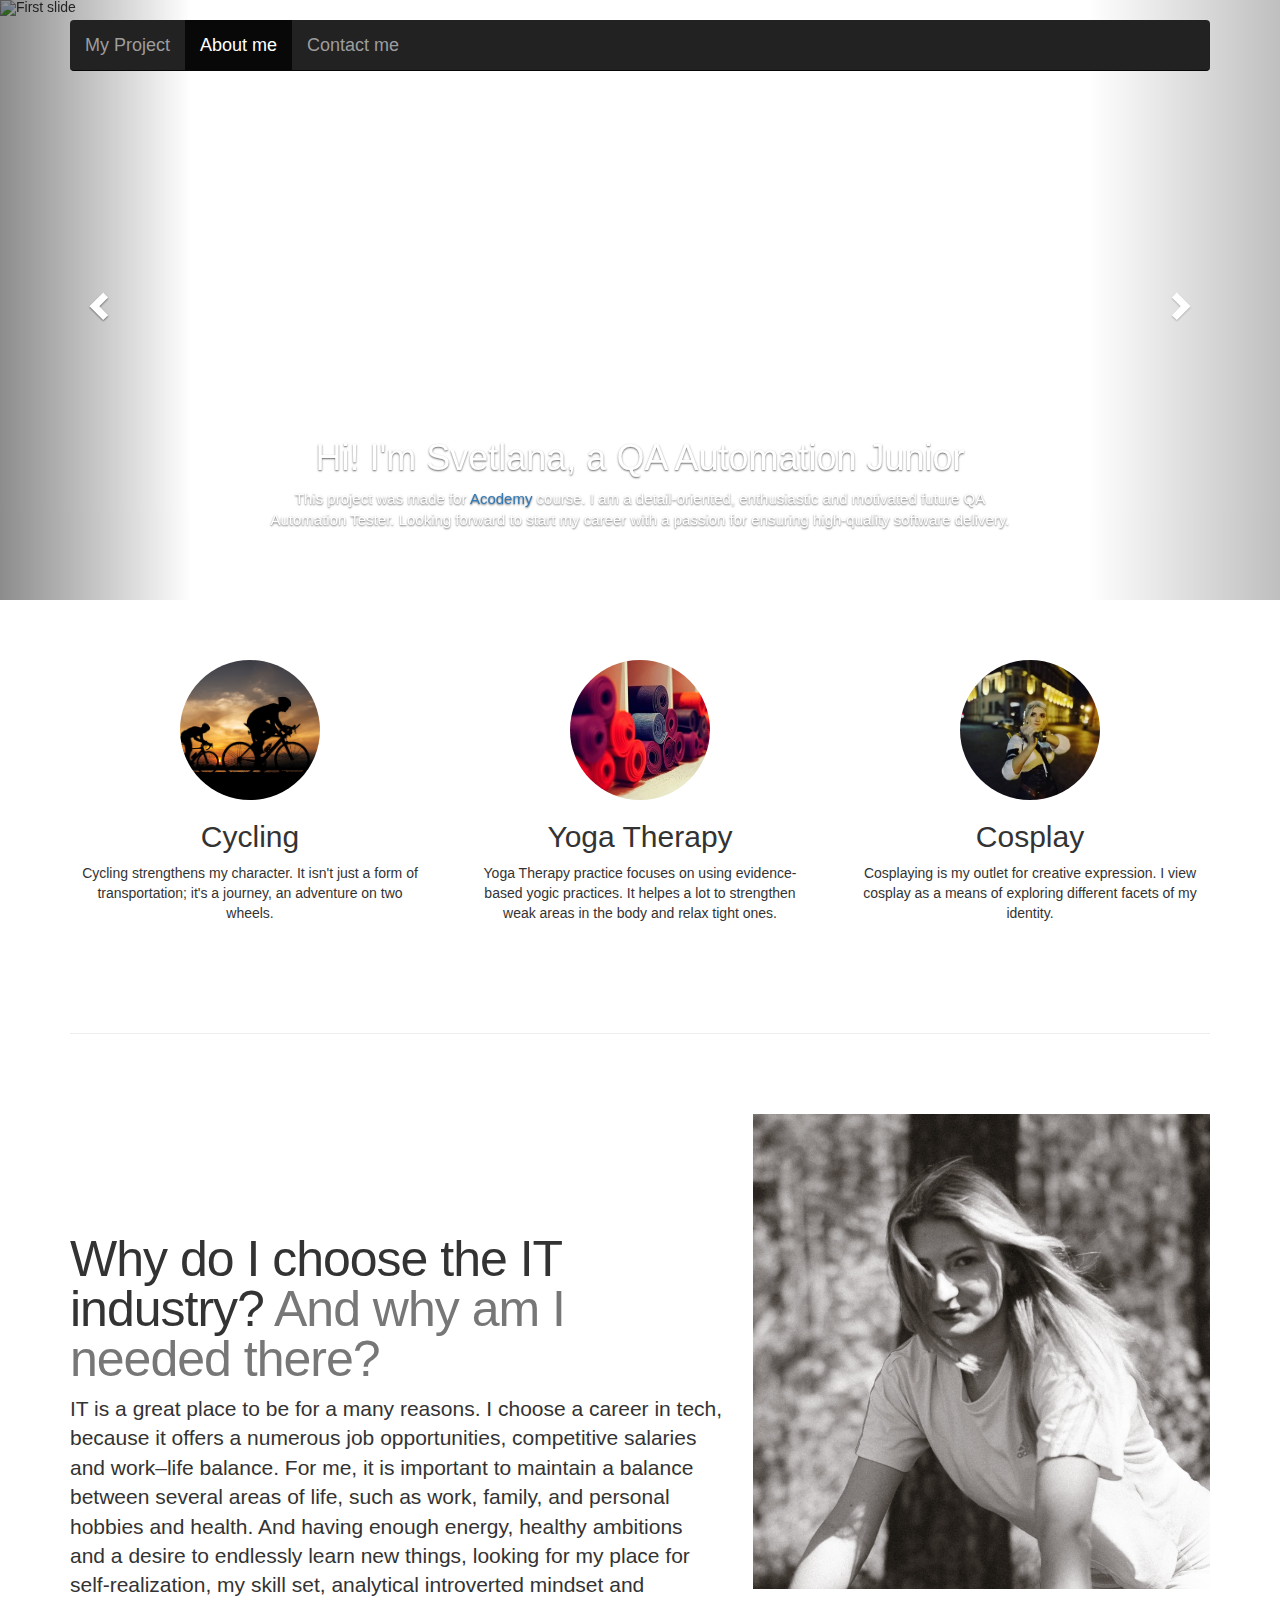
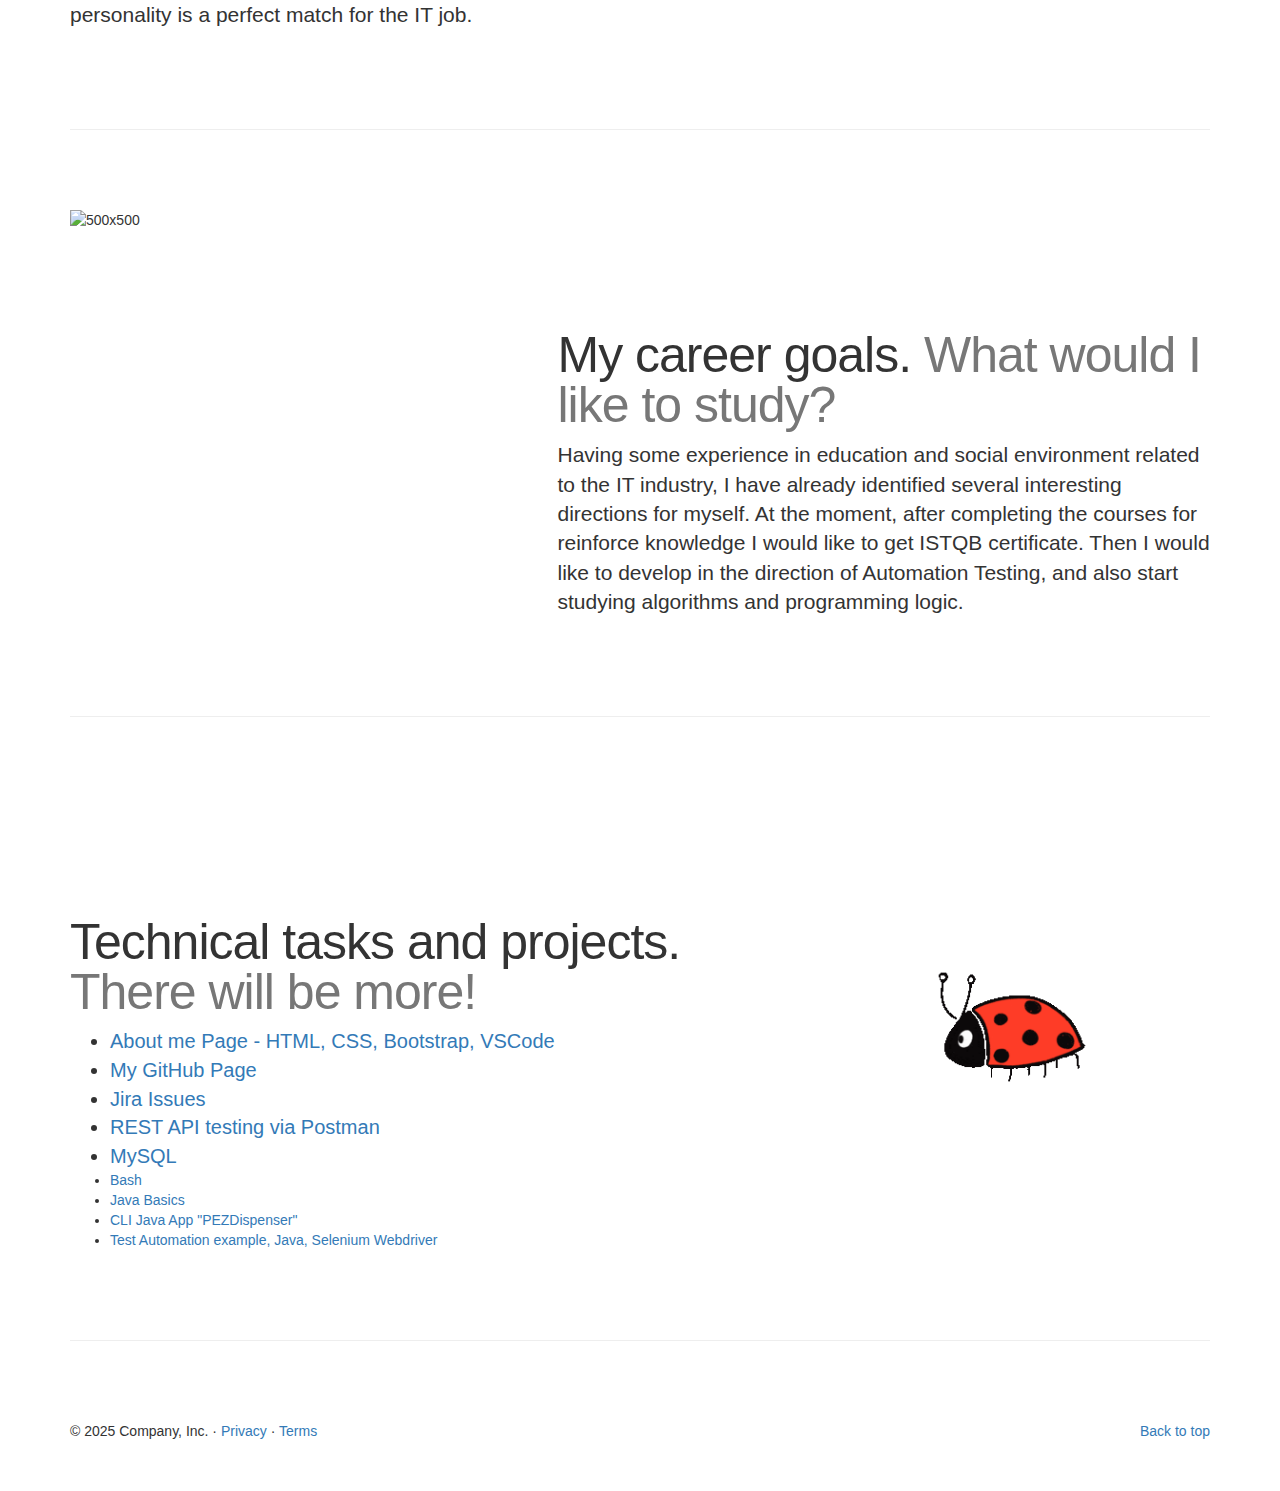
==== index.html @ 94af4a04 "Update info" ====
<!doctype html>
<html lang="en">
  <head>
    <meta charset="utf-8">
    <meta http-equiv="X-UA-Compatible" content="IE=edge">
    <meta name="viewport" content="width=device-width, initial-scale=1">
     <link rel="apple-touch-icon" sizes="180x180" href="favicon/apple-touch-icon.png">
     <link rel="icon" type="image/png" sizes="32x32" href="favicon/favicon-32x32.png">
     <link rel="icon" type="image/png" sizes="16x16" href="favicon/favicon-16x16.png">
     <link rel="manifest" href="favicon/site.webmanifest">
    
    <title>Svetlana Frolova - My Project</title>
    
    <link rel="stylesheet" href="https://cdn.jsdelivr.net/npm/bootstrap@3.4.1/dist/css/bootstrap.min.css" integrity="sha384-HSMxcRTRxnN+Bdg0JdbxYKrThecOKuH5zCYotlSAcp1+c8xmyTe9GYg1l9a69psu" crossorigin="anonymous">
    <link href="main.css" rel="stylesheet">
  </head>
  <body>
    <div class="navbar-wrapper">
      <div class="container">

        <nav class="navbar navbar-inverse navbar-static-top col-md-12">
          <div class="container">
            <div class="navbar-header">
              <button type="button" class="navbar-toggle collapsed" data-toggle="collapse" data-target="#navbar" aria-expanded="false" aria-controls="navbar">
                <span class="sr-only">Toggle navigation</span>
                <span class="icon-bar"></span>
                <span class="icon-bar"></span>
                <span class="icon-bar"></span>
              </button>
              <a class="navbar-brand" href="#"> My Project</a>
            </div>
            <div id="navbar" class="navbar-collapse collapse">
              <ul class="nav navbar-nav">
                <li class="active"><a href="#">About me</a></li>
                <li><a href="./contactpage.html">Contact me</a></li>
              </ul>
            </div>
          </div>
        </nav>
      </div>
    </div>

    <div id="myCarousel" class="carousel slide" data-ride="carousel">
      <!-- Indicators -->
      <ol class="carousel-indicators">
        <li data-target="#myCarousel" data-slide-to="0" class=""></li>
        <li data-target="#myCarousel" data-slide-to="1" class="active"></li>
      </ol>
      <div class="carousel-inner" role="listbox">
        <div class="item active">
          <img src="./images/blur3.jpg" alt="First slide">
          <div class="container">
            <div class="carousel-caption">
              <h1>Hi! I'm Svetlana, a QA Automation Junior</h1>
              <p>This project was made for <a href="https://acodemy.lv/ru" target="_blank">Acodemy</a> course. I am a detail-oriented, enthusiastic and motivated future QA Automation
                Tester. Looking forward to start my career with a passion for ensuring
                high-quality software delivery.</p>
            </div>
          </div>
        </div>
        <div class="item">
          <img class="second-slide" src="./images/blur3.jpg" alt="Second slide">
          <div class="container">
            <div class="carousel-caption">
              <h1>About me</h1>
              <ul class="nobullet" >
                <li> ✅ Finished <a href="https://drive.google.com/file/d/1Eh3PlwhGeC34S_9rrq8sDAheiZE1zzV0/view" rel="nofollow">Manual Testing Fundamentals and Test Automation Fundamentals course</a> </li>
                <li> ✅ Finished <a href="https://stepik.org/cert/2753118?lang=en" rel="nofollow">Software Testing from Scratch course. Theory + Practice.</a> </li>
                <li>📝 Check out my <a href="https://drive.google.com/file/d/1--vUDClrsWZBzOju0_0ggqDJd9yfMCrw/view" rel="nofollow">Resume</a></li>
                <li> 📚 Learning Java, SQL and Postman in my free time.</li>
                <li>🤸 Random facts: I travel by bike over 100 km a day, restore my physical and mental health with yoga therapy and play Nirvana songs on the guitar. </li>
              </ul>
              </div>
          </div>
        </div>
      </div>
      <a class="left carousel-control" href="#myCarousel" role="button" data-slide="prev">
        <span class="glyphicon glyphicon-chevron-left" aria-hidden="true"></span>
        <span class="sr-only">Previous</span>
      </a>
      <a class="right carousel-control" href="#myCarousel" role="button" data-slide="next">
        <span class="glyphicon glyphicon-chevron-right" aria-hidden="true"></span>
        <span class="sr-only">Next</span>
      </a>
    </div>

    <div class="container marketing">

      <!-- Three columns of text below the carousel -->
      <div class="row">
        <div class="col-lg-4">
          <img id="icon1" class="img-circle" src="images/bikes.jpg" alt="Cycling" width="140" height="140">
          <h2>Cycling</h2>
          <p>Cycling strengthens my character. It isn't just a form of transportation; it's a journey, an adventure on two wheels.</p>
        </div><!-- /.col-lg-4 -->
        <div class="col-lg-4">
          <img id="icon2" class="img-circle" src="images/yoga.jpg" alt="Yoga Therapy" width="140" height="140">
          <h2>Yoga Therapy</h2>
          <p>Yoga Therapy practice focuses on using evidence-based yogic practices. It helpes a lot to strengthen weak areas in the body and relax tight ones.</p>
        </div><!-- /.col-lg-4 -->
        <div class="col-lg-4">
          <img id="icon3" class="img-circle" src="images/1.jpg" alt="Cosplay" width="140" height="140">
          <h2>Cosplay</h2>
          <p>Cosplaying is my outlet for creative expression. I view cosplay as a means of exploring different facets of my identity.</p>
        </div><!-- /.col-lg-4 -->
      </div><!-- /.row -->


      <!-- START THE FEATURETTES -->

      <hr class="featurette-divider">

      <div class="row featurette">
        <div class="col-md-7">
          <h2 class="featurette-heading">Why do I choose the IT industry? <span class="text-muted">And why am I needed there?</span></h2>
          <p class="lead"> IT is a great place to be for a many reasons. I choose a career in tech, because it offers a numerous job opportunities, competitive salaries and work–life balance. For me, it is important to maintain a balance between several areas of life, such as work, family, and personal hobbies and health. And having enough energy, healthy ambitions and a desire to endlessly learn new things, looking for my place for self-realization, my skill set, analytical introverted mindset and personality is a perfect match for the IT job.</p>
        </div>
        <div class="col-md-5">
          <img class="featurette-image img-responsive center-block" data-src="holder.js/500x500/auto" alt="500x500" src="images/me.JPG" data-holder-rendered="true">
        </div>
      </div>

      <hr class="featurette-divider">

      <div class="row featurette">
        <div class="col-md-7 col-md-push-5">
          <h2 class="featurette-heading">My career goals.  <span class="text-muted">What would I like to study?</span></h2>
          <p class="lead"> Having some experience in education and social environment related to the IT industry, I have already identified several interesting directions for myself. At the moment, after completing the courses for reinforce knowledge I would like to get ISTQB certificate. Then I would like to develop in the direction of Automation Testing, and also start studying algorithms and programming logic.</p>
        </div>
        <div class="col-md-5 col-md-pull-7">
          <img class="featurette-image img-responsive center-block" data-src="holder.js/500x500/auto" alt="500x500" src="images/rrr.jpg" data-holder-rendered="true">
        </div>
      </div>

      <hr class="featurette-divider">

      <div class="row featurette">
        <div class="col-md-7">
          <h2 class="featurette-heading">Technical tasks and projects. <span class="text-muted">There will be more!</span></h2>
          <ul dir="auto">
          <li style="font-size: 20px;"> <a href="https://github.com/svetkaa-yo/AboutMePage_HTML">About me Page - HTML, CSS, Bootstrap, VSCode</a>  </li>
          <li style="font-size: 20px;"> <a href="https://github.com/svetkaa-yo"> My GitHub Page </a></li>
          <li style="font-size: 20px;"> <a href="https://github.com/svetkaa-yo/Jira-Issues/tree/master">Jira Issues</a>  </li>
          <li style="font-size: 20px;"> <a href="https://github.com/svetkaa-yo/Postman-collections">REST API testing via Postman </a></li>
          <li style="font-size: 20px;"> <a href="https://github.com/svetkaa-yo/MySQL">MySQL</a></li>
          <li> <a target="_blank" href=""> Bash </a>  </li>
          <li> <a target="_blank" href="https://github.com/svetkaa-yo/java-learning/tree/master?tab=readme-ov-file"> Java Basics </a> </li>
          <li> <a target="_blank" href="https://github.com/svetkaa-yo/PEZDispenser/tree/master/src/main/java/lv/acodemy/pez"> CLI Java App "PEZDispenser"</a>  </li>
          <li> <a target="_blank" href="https://github.com/svetkaa-yo/saucedemo-automation"> Test Automation example, Java, Selenium Webdriver</a> </li>
          </ul>
        </div>
        <div class="col-md-5">
          <img class="featurette-image img-responsive center-block" data-src="holder.js/500x500/auto" alt="500x500" src="images/ladybug.gif" data-holder-rendered="true">
        </div>
      </div>

      <hr class="featurette-divider">

      <!-- /END THE FEATURETTES -->


      <!-- FOOTER -->
      <footer>
        <p class="pull-right"><a href="#">Back to top</a></p>
        <p>© 2025 Company, Inc. · <a href="#">Privacy</a> · <a href="#">Terms</a></p>
      </footer>

    </div>
    

    <script src="https://code.jquery.com/jquery-1.12.4.min.js" integrity="sha384-nvAa0+6Qg9clwYCGGPpDQLVpLNn0fRaROjHqs13t4Ggj3Ez50XnGQqc/r8MhnRDZ" crossorigin="anonymous"></script>
    <!-- Include all compiled plugins (below), or include individual files as needed -->
    <script src="https://cdn.jsdelivr.net/npm/bootstrap@3.4.1/dist/js/bootstrap.min.js" integrity="sha384-aJ21OjlMXNL5UyIl/XNwTMqvzeRMZH2w8c5cRVpzpU8Y5bApTppSuUkhZXN0VxHd" crossorigin="anonymous"></script>
  </body>

</html>
---- main.css ----
body {
    padding-bottom: 40px;
    /* паддинг-внутренний край, внутри контейнера,
                            отступ от него внутрь внизу страницы, а margin тут нет, 
                            но это отступы между другими элементами*/
    background-image: url(./images/grey.jpg);
}

.navbar-wrapper {
    position: absolute;
    /* она не привязана ни к чему, ему задаются координаты,
                         если добавляются элементы или меняются, навбар не меняется*/
    top: 0;
    /* отступы сверху*/
    right: 0;
    left: 0;
    z-index: 20;
    font-size: 18px;
}

.navbar-wrapper>.container {
    padding-right: 0;
    padding-left: 0;
}

.navbar-wrapper .navbar {
    padding-right: 15px;
    padding-left: 15px;
}

.navbar-wrapper .navbar .container {
    width: auto;
    /* автоматическая ширина*/
}


/* CAROUSEL*/
 
.nobullet {
    list-style-type: none;
  }



.carousel {
    margin-bottom: 60px;
}

.carousel-caption p{
    font-size: 20px;
    
}

.carousel-caption {
    z-index: 10;
    /* какой из двух элементов будет поверх, здесь картинка и текст, z координата-та, что идет вверх */
}

.carousel-inner>.item>img {
    object-fit: cover;
    /* object fit specify how image or video should be resized to fit its container
                           Если засунуть картинку в более узкий контейнер, то она будет сплющена, для этого
                           object-fit  со значениями. Cover- фотка обрезается по краю контейнера*/
    min-width: 100%;
    /*ширина фотки займет все пространство контейнера*/
    height: 600px;
    /*высота фотки, я ее двигала уже через сайт и затем вставила сюда понравившееся значение*/
}


/* То, что под каруселью*/

/* Расположение текста по центру */
.marketing .col-lg-4 {
    /* Расположение текста на ширине 4-ех колонок из 12(у бутстрапа их 12) */
    margin-bottom: 20px;
    text-align: center;
}

.marketing h2 {
    font-weight: 400;
    /* Жирность текста*/
}

.marketing .col-lg-4 p {
    /* descendant combinator Применяется для параграфов - p, который находится внутри любого элемента с
                                классом col-lg-4, который находится внутри любого элемента с классом маркетинг*/
    margin-right: 10px;
    margin-left: 10px;
}

#icon1 {
    object-fit: cover;
    object-position: 50% -1%;
    /* Первое вправо,влево, второе вверх вниз */
}

#icon2 {
    object-fit: cover;
    object-position: 50% 84%;
}

#icon3 {
    object-fit: cover;
    object-position: 50% 20%;
}


/* Featurettes
  ------------------------- */

.featurette-divider {
    margin: 80px 0;
    /* полоска между мини-статьями, из за фонта ее почти не видно */
}

/* Названия текста */
.featurette-heading {
    font-weight: 300;
    line-height: 1;
    letter-spacing: -1px;
}


/* RESPONSIVE CSS - дизайн отличается в зависимости от размера экрана
  -------------------------------------------------- */

@media (min-width: 768px) {

    /* если экран шире чем 768пх , то добавить отступ , @media это расширешие цсс, которое позволяет
    написать цсс, который будет включаться только при опр.условиях*/
    .navbar-wrapper {
        margin-top: 20px;
    }

    .navbar-wrapper .container {
        padding-right: 15px;
        padding-left: 15px;
    }

    .navbar-wrapper .navbar {
        padding-right: 0;
        padding-left: 0;
        border-radius: 4px;
        /* Округлили уголки навбар */
    }

    /* Текст в карусели */
    .carousel-caption p {
        margin-bottom: 20px;
        font-size: 15px;
        line-height: 1.4;
    }

    .featurette-heading {
        font-size: 50px;
    }

}

@media (min-width: 992px) {

    /* Для большого экрана*/
    .featurette-heading {
        margin-top: 120px;
    }
}

/*------------------Страничка Contact me------------------------------------*/
.contact-content {
    margin-top: 150px;
}

.contact-content h2 {
    font-size: 3.5rem;
    font-weight: 700;
    font-family: "Poppins", sans-serif;
    /*-второй ставится, если первого нет в системе-*/
    color: #000;
    margin-top: 0;
    margin-bottom: 25px;
}

.contact-content ul {
    margin-top: 130px;
}

.contact-content footer {   /*-чтобы это работало только на той странице, пропишем класс-*/
    margin-top: 130px
}
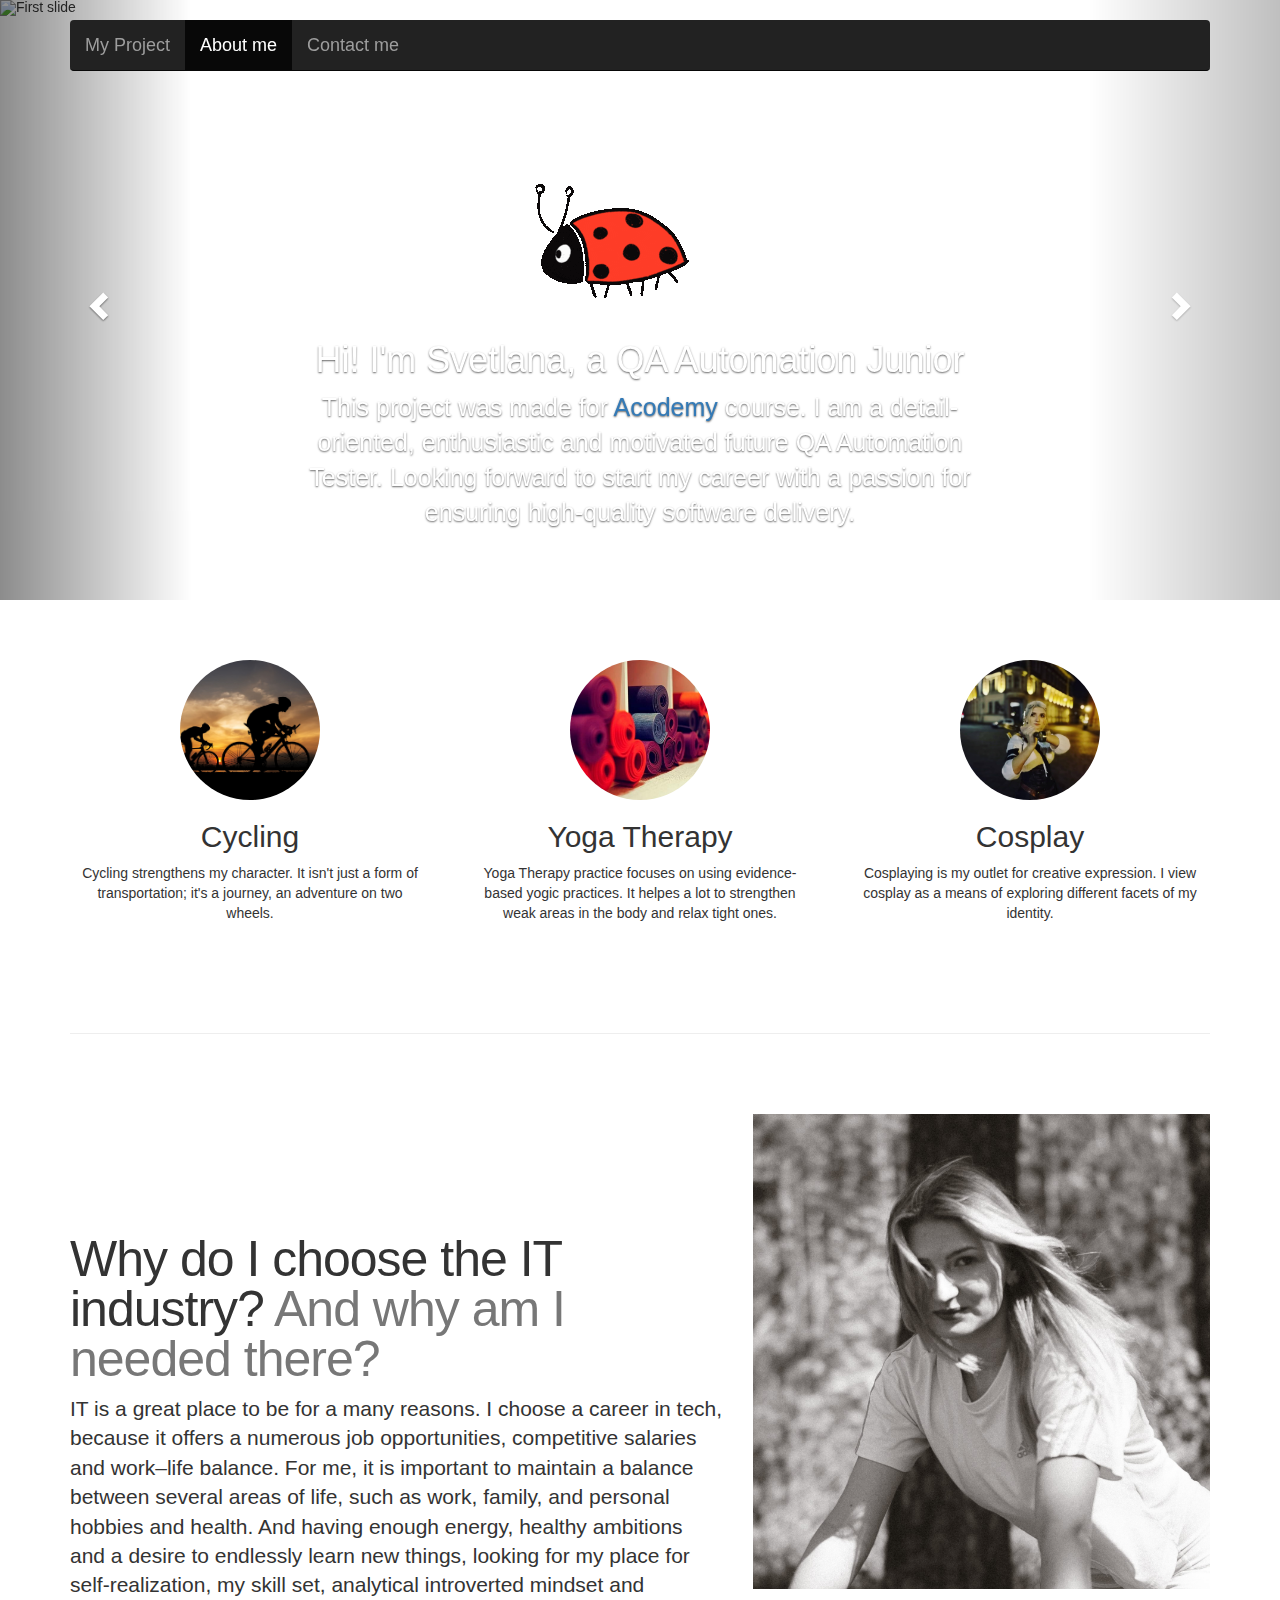
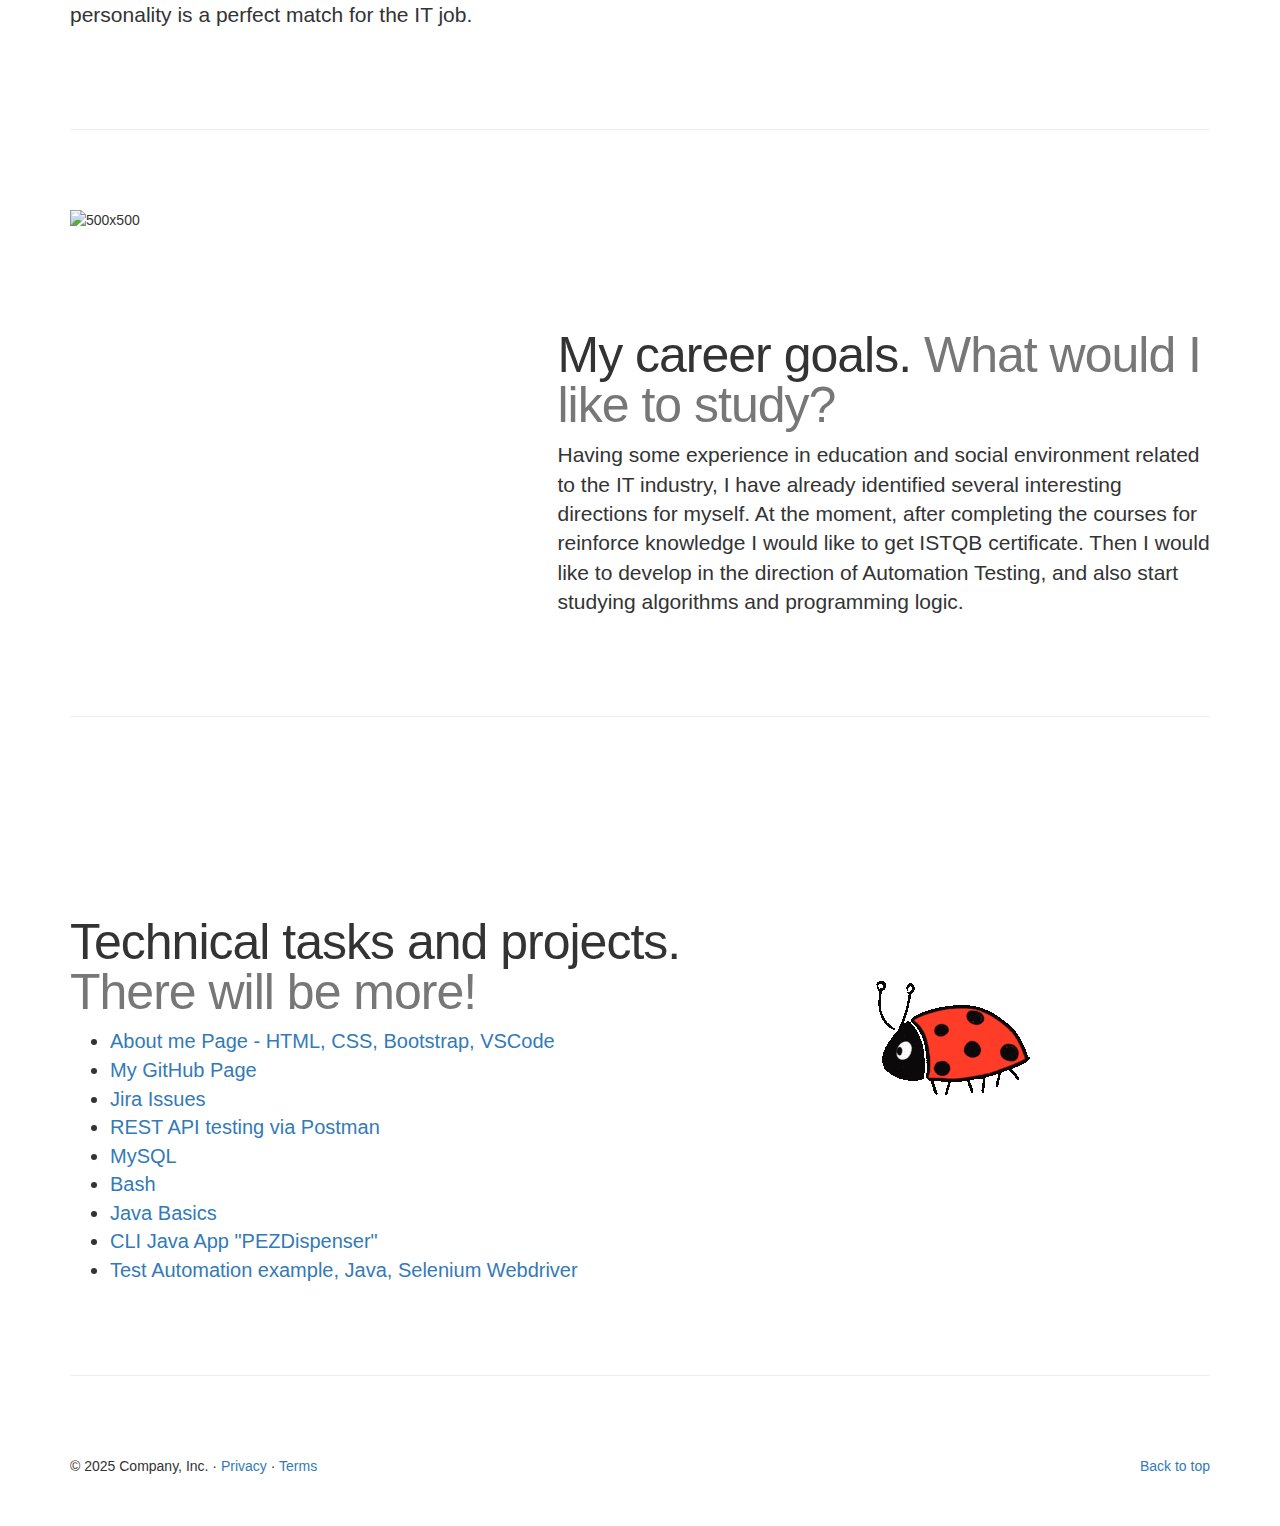
==== commit 0fd42b68: "Update responsive design" ====
--- a/index.html
+++ b/index.html
@@ -51,6 +51,7 @@
           <img src="./images/blur3.jpg" alt="First slide">
           <div class="container">
             <div class="carousel-caption">
+              <img class="image" data-src="holder.js/500x500/auto" alt="500x500" src="images/ladybug.gif" data-holder-rendered="true">
               <h1>Hi! I'm Svetlana, a QA Automation Junior</h1>
               <p>This project was made for <a href="https://acodemy.lv/ru" target="_blank">Acodemy</a> course. I am a detail-oriented, enthusiastic and motivated future QA Automation
                 Tester. Looking forward to start my career with a passion for ensuring
@@ -63,7 +64,7 @@
           <div class="container">
             <div class="carousel-caption">
               <h1>About me</h1>
-              <ul class="nobullet" >
+              <ul class="open-in-new-window" class="nobullet">
                 <li> ✅ Finished <a href="https://drive.google.com/file/d/1Eh3PlwhGeC34S_9rrq8sDAheiZE1zzV0/view" rel="nofollow">Manual Testing Fundamentals and Test Automation Fundamentals course</a> </li>
                 <li> ✅ Finished <a href="https://stepik.org/cert/2753118?lang=en" rel="nofollow">Software Testing from Scratch course. Theory + Practice.</a> </li>
                 <li>📝 Check out my <a href="https://drive.google.com/file/d/1--vUDClrsWZBzOju0_0ggqDJd9yfMCrw/view" rel="nofollow">Resume</a></li>
@@ -137,20 +138,20 @@
       <div class="row featurette">
         <div class="col-md-7">
           <h2 class="featurette-heading">Technical tasks and projects. <span class="text-muted">There will be more!</span></h2>
-          <ul dir="auto">
-          <li style="font-size: 20px;"> <a href="https://github.com/svetkaa-yo/AboutMePage_HTML">About me Page - HTML, CSS, Bootstrap, VSCode</a>  </li>
-          <li style="font-size: 20px;"> <a href="https://github.com/svetkaa-yo"> My GitHub Page </a></li>
-          <li style="font-size: 20px;"> <a href="https://github.com/svetkaa-yo/Jira-Issues/tree/master">Jira Issues</a>  </li>
-          <li style="font-size: 20px;"> <a href="https://github.com/svetkaa-yo/Postman-collections">REST API testing via Postman </a></li>
-          <li style="font-size: 20px;"> <a href="https://github.com/svetkaa-yo/MySQL">MySQL</a></li>
-          <li> <a target="_blank" href=""> Bash </a>  </li>
-          <li> <a target="_blank" href="https://github.com/svetkaa-yo/java-learning/tree/master?tab=readme-ov-file"> Java Basics </a> </li>
-          <li> <a target="_blank" href="https://github.com/svetkaa-yo/PEZDispenser/tree/master/src/main/java/lv/acodemy/pez"> CLI Java App "PEZDispenser"</a>  </li>
-          <li> <a target="_blank" href="https://github.com/svetkaa-yo/saucedemo-automation"> Test Automation example, Java, Selenium Webdriver</a> </li>
+          <ul class="open-in-new-window" dir="auto">
+          <li> <a href="https://github.com/svetkaa-yo/AboutMePage_HTML">About me Page - HTML, CSS, Bootstrap, VSCode</a>  </li>
+          <li> <a href="https://github.com/svetkaa-yo"> My GitHub Page </a></li>
+          <li> <a href="https://github.com/svetkaa-yo/Jira-Issues/tree/master">Jira Issues</a>  </li>
+          <li> <a href="https://github.com/svetkaa-yo/Postman-collections">REST API testing via Postman </a></li>
+          <li> <a href="https://github.com/svetkaa-yo/MySQL">MySQL</a></li>
+          <li> <a href=""> Bash </a>  </li>
+          <li> <a href="https://github.com/svetkaa-yo/java-learning/tree/master?tab=readme-ov-file"> Java Basics </a> </li>
+          <li> <a href="https://github.com/svetkaa-yo/PEZDispenser/tree/master/src/main/java/lv/acodemy/pez"> CLI Java App "PEZDispenser"</a>  </li>
+          <li> <a href="https://github.com/svetkaa-yo/saucedemo-automation"> Test Automation example, Java, Selenium Webdriver</a> </li>
           </ul>
         </div>
         <div class="col-md-5">
-          <img class="featurette-image img-responsive center-block" data-src="holder.js/500x500/auto" alt="500x500" src="images/ladybug.gif" data-holder-rendered="true">
+          <img class="image2" data-src="holder.js/500x500/auto" alt="500x500" src="images/ladybug.gif" data-holder-rendered="true">
         </div>
       </div>
 
@@ -167,7 +168,12 @@
 
     </div>
     
-
+    <script>
+      // Найдем все ссылки внутри <ul> с классом 'open-in-new-window' и добавим атрибут target="_blank"
+      document.querySelectorAll('.open-in-new-window a').forEach(function(link) {
+        link.setAttribute('target', '_blank');
+      });
+    </script>
     <script src="https://code.jquery.com/jquery-1.12.4.min.js" integrity="sha384-nvAa0+6Qg9clwYCGGPpDQLVpLNn0fRaROjHqs13t4Ggj3Ez50XnGQqc/r8MhnRDZ" crossorigin="anonymous"></script>
     <!-- Include all compiled plugins (below), or include individual files as needed -->
     <script src="https://cdn.jsdelivr.net/npm/bootstrap@3.4.1/dist/js/bootstrap.min.js" integrity="sha384-aJ21OjlMXNL5UyIl/XNwTMqvzeRMZH2w8c5cRVpzpU8Y5bApTppSuUkhZXN0VxHd" crossorigin="anonymous"></script>
--- a/main.css
+++ b/main.css
@@ -40,14 +40,28 @@
     list-style-type: none;
   }
 
-
+.container {
+    position: relative;
+  }
+
+.image {
+    position: absolute;
+    top: -280px; /* Позиционируем картинку ниже */
+    left: 50%;
+    transform: translateX(-50%); /* Центрируем картинку по горизонтали */
+  }
 
 .carousel {
     margin-bottom: 60px;
 }
 
+.carousel-caption ul{
+    font-size: 25px;
+
+}
+
 .carousel-caption p{
-    font-size: 20px;
+    font-size: 25px;
     
 }
 
@@ -121,9 +135,40 @@
     letter-spacing: -1px;
 }
 
+.col-md-7 ul{
+    font-size: 20px;
+}
+
+
+
 
 /* RESPONSIVE CSS - дизайн отличается в зависимости от размера экрана
   -------------------------------------------------- */
+@media (min-width: 390px){
+
+    .carousel-caption p {
+        margin-bottom: 20px;
+        font-size: 15px;
+        line-height: 1.4;
+    }
+    .carousel-caption ul {
+        margin-bottom: 20px;
+        font-size: 15px;
+        line-height: 1.4;
+    }
+    
+    .image2 {
+            position: absolute;
+            top: -710px; /* Позиционируем картинку ниже */
+            left: 50%;
+            transform: translateX(-50%); /* Центрируем картинку по горизонтали */
+          }
+    }
+
+
+
+
+
 
 @media (min-width: 768px) {
 
@@ -148,9 +193,27 @@
     /* Текст в карусели */
     .carousel-caption p {
         margin-bottom: 20px;
-        font-size: 15px;
-        line-height: 1.4;
-    }
+        font-size: 25px;
+        line-height: 1.4;
+    }
+
+    .carousel-caption ul {
+        margin-bottom: 20px;
+        font-size: 20px;
+        line-height: 1.4;
+    }
+
+    .container {
+        position: relative;
+      }
+    
+    .image {
+        position: absolute;
+        top: -270px; /* Позиционируем картинку на 30px ниже */
+        left: 50%;
+        transform: translateX(-50%); /* Центрируем картинку по горизонтали */
+      }
+
 
     .featurette-heading {
         font-size: 50px;
@@ -159,11 +222,35 @@
 }
 
 @media (min-width: 992px) {
+
+    .container {
+        position: relative;
+      }
+    
+    .image {
+        position: absolute;
+        top: -300px; /* Позиционируем картинку ниже */
+        left: 50%;
+        transform: translateX(-50%); /* Центрируем картинку по горизонтали */
+      }
 
     /* Для большого экрана*/
     .featurette-heading {
         margin-top: 120px;
     }
+
+    .carousel-caption ul {
+        margin-bottom: 20px;
+        font-size: 25px;
+        line-height: 1.4;
+    }
+
+    .image2 {
+        position: absolute;
+        top: 0px; /* Позиционируем картинку ниже */
+        left: 50%;
+        transform: translateX(-50%); /* Центрируем картинку по горизонтали */
+      }
 }
 
 /*------------------Страничка Contact me------------------------------------*/
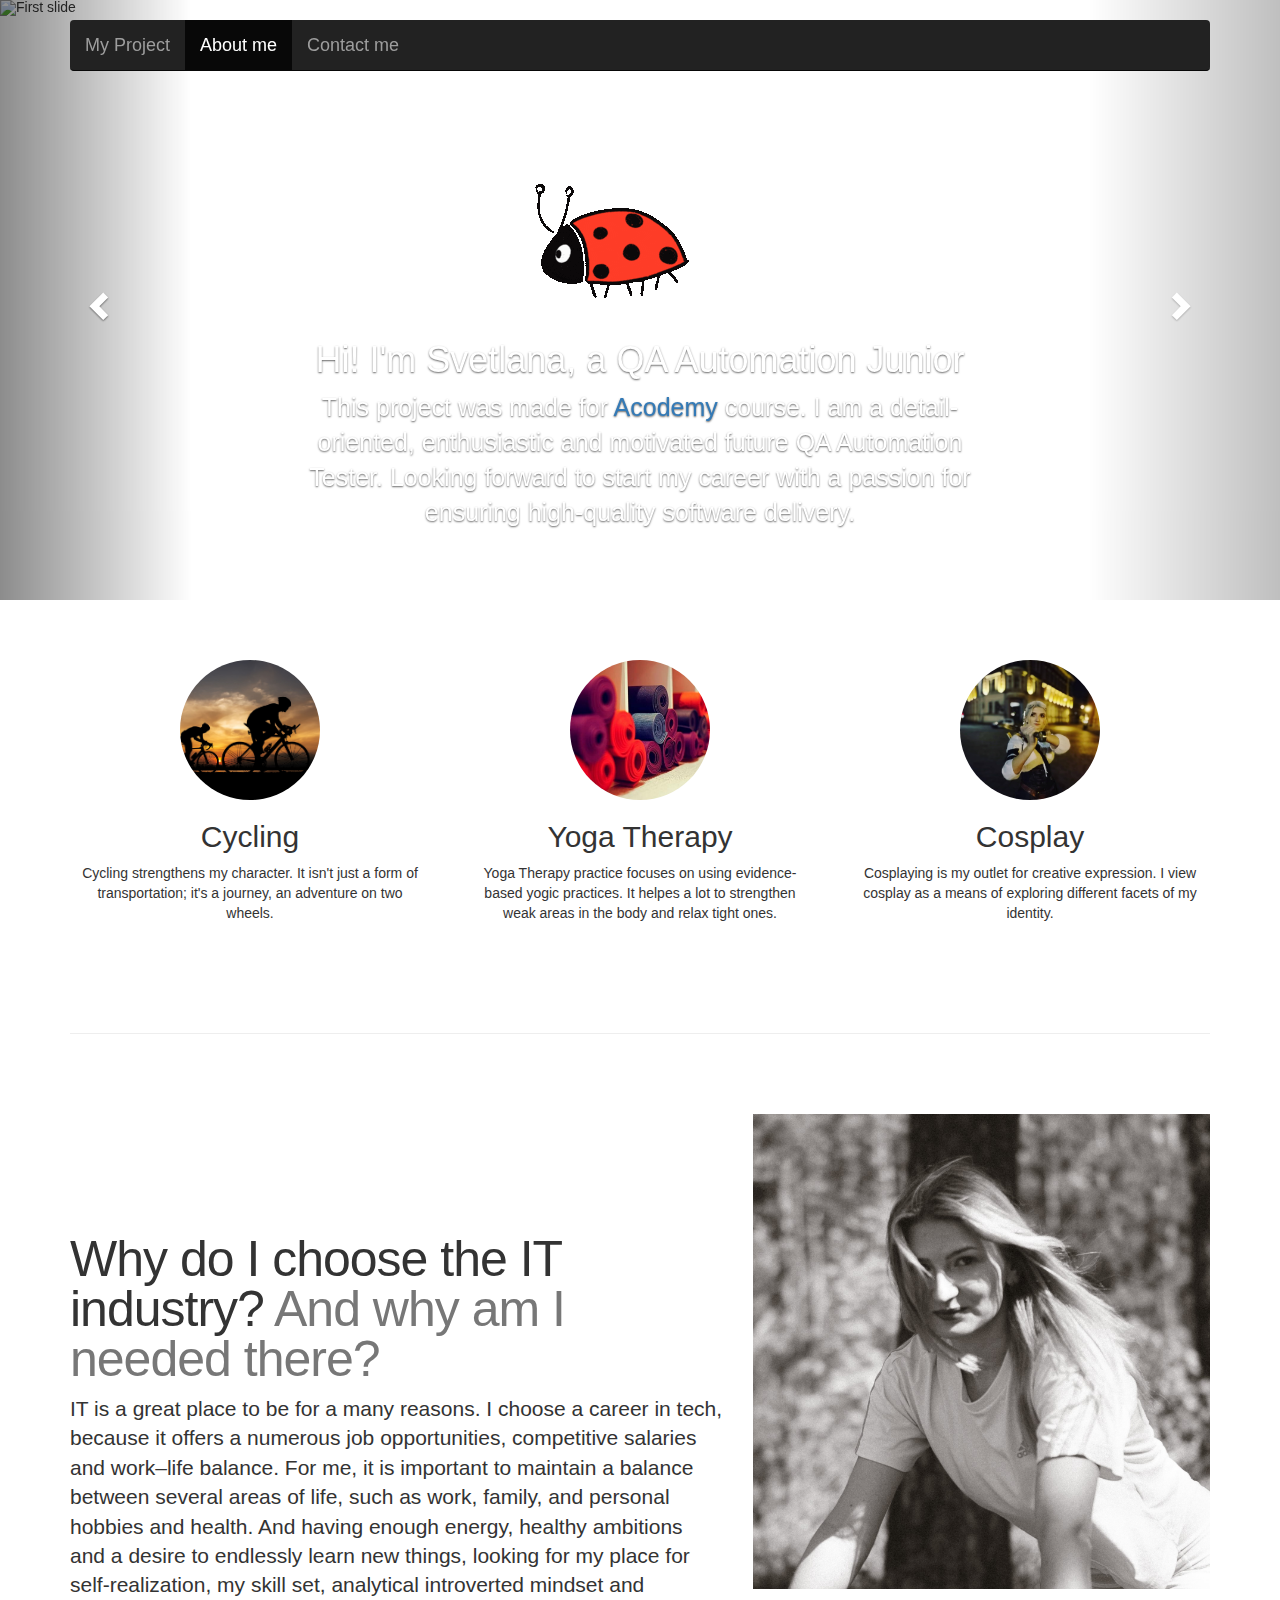
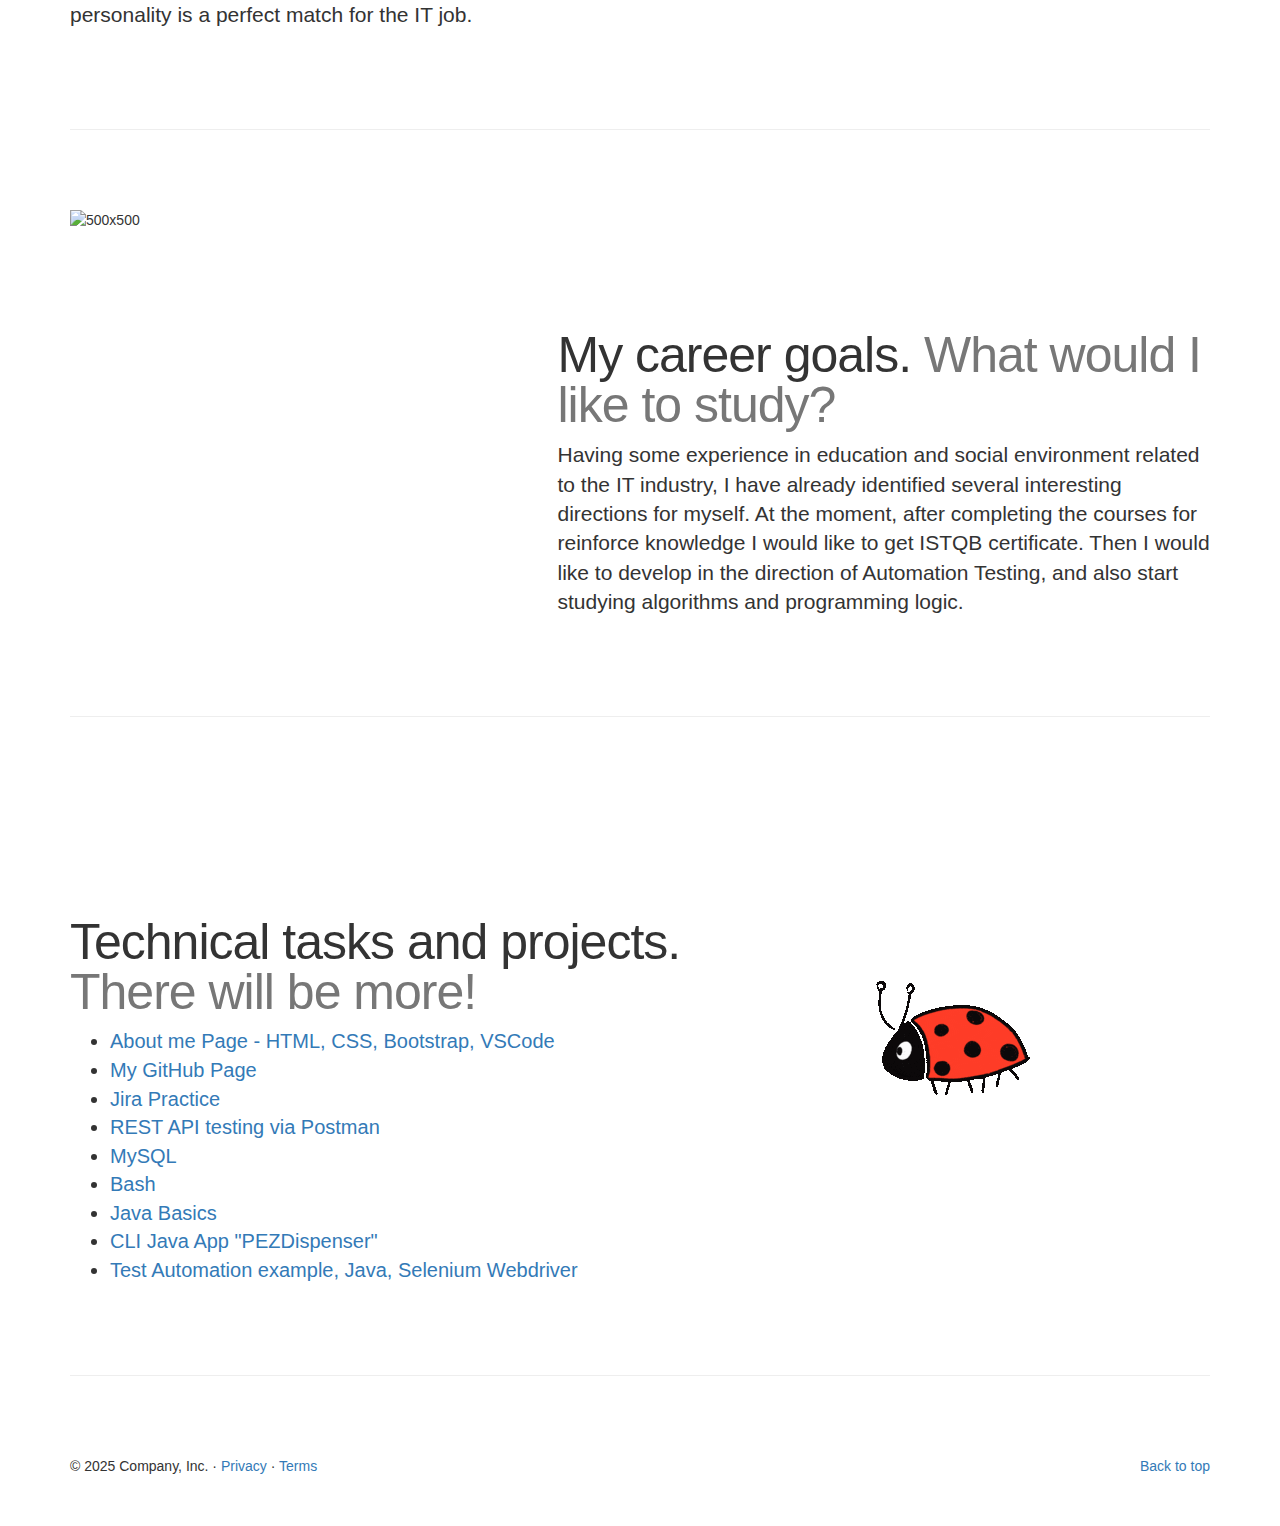
==== commit 64ccde99: "Update index.html" ====
--- a/index.html
+++ b/index.html
@@ -64,11 +64,11 @@
           <div class="container">
             <div class="carousel-caption">
               <h1>About me</h1>
-              <ul class="open-in-new-window" class="nobullet">
+              <ul class="open-in-new-window">
                 <li> ✅ Finished <a href="https://drive.google.com/file/d/1Eh3PlwhGeC34S_9rrq8sDAheiZE1zzV0/view" rel="nofollow">Manual Testing Fundamentals and Test Automation Fundamentals course</a> </li>
                 <li> ✅ Finished <a href="https://stepik.org/cert/2753118?lang=en" rel="nofollow">Software Testing from Scratch course. Theory + Practice.</a> </li>
-                <li>📝 Check out my <a href="https://drive.google.com/file/d/1--vUDClrsWZBzOju0_0ggqDJd9yfMCrw/view" rel="nofollow">Resume</a></li>
-                <li> 📚 Learning Java, SQL and Postman in my free time.</li>
+                <li>📝 Check out my <a href="https://drive.google.com/file/d/1v1uD-S2vF-_ZSI1F81lZkHhHNt6Zy9Gs/view" rel="nofollow">Resume</a></li>
+                <li> 📚 Learning Java,HTML+CSS and SQL in my free time.</li>
                 <li>🤸 Random facts: I travel by bike over 100 km a day, restore my physical and mental health with yoga therapy and play Nirvana songs on the guitar. </li>
               </ul>
               </div>
@@ -141,12 +141,12 @@
           <ul class="open-in-new-window" dir="auto">
           <li> <a href="https://github.com/svetkaa-yo/AboutMePage_HTML">About me Page - HTML, CSS, Bootstrap, VSCode</a>  </li>
           <li> <a href="https://github.com/svetkaa-yo"> My GitHub Page </a></li>
-          <li> <a href="https://github.com/svetkaa-yo/Jira-Issues/tree/master">Jira Issues</a>  </li>
+          <li> <a href="https://github.com/svetkaa-yo/Jira-Issues/tree/master">Jira Practice</a>  </li>
           <li> <a href="https://github.com/svetkaa-yo/Postman-collections">REST API testing via Postman </a></li>
           <li> <a href="https://github.com/svetkaa-yo/MySQL">MySQL</a></li>
           <li> <a href=""> Bash </a>  </li>
           <li> <a href="https://github.com/svetkaa-yo/java-learning/tree/master?tab=readme-ov-file"> Java Basics </a> </li>
-          <li> <a href="https://github.com/svetkaa-yo/PEZDispenser/tree/master/src/main/java/lv/acodemy/pez"> CLI Java App "PEZDispenser"</a>  </li>
+          <li> <a href="https://github.com/svetkaa-yo/PEZDispenser/tree/master"> CLI Java App "PEZDispenser"</a>  </li>
           <li> <a href="https://github.com/svetkaa-yo/saucedemo-automation"> Test Automation example, Java, Selenium Webdriver</a> </li>
           </ul>
         </div>
@@ -170,6 +170,8 @@
     
     <script>
       // Найдем все ссылки внутри <ul> с классом 'open-in-new-window' и добавим атрибут target="_blank"
+      // document - текущий файл, qSA- выбрать элементы с этим селектором (все а элементы, кот.находятся внутри
+      //элемента с классом '...')
       document.querySelectorAll('.open-in-new-window a').forEach(function(link) {
         link.setAttribute('target', '_blank');
       });
--- a/main.css
+++ b/main.css
@@ -36,10 +36,6 @@
 
 /* CAROUSEL*/
  
-.nobullet {
-    list-style-type: none;
-  }
-
 .container {
     position: relative;
   }
